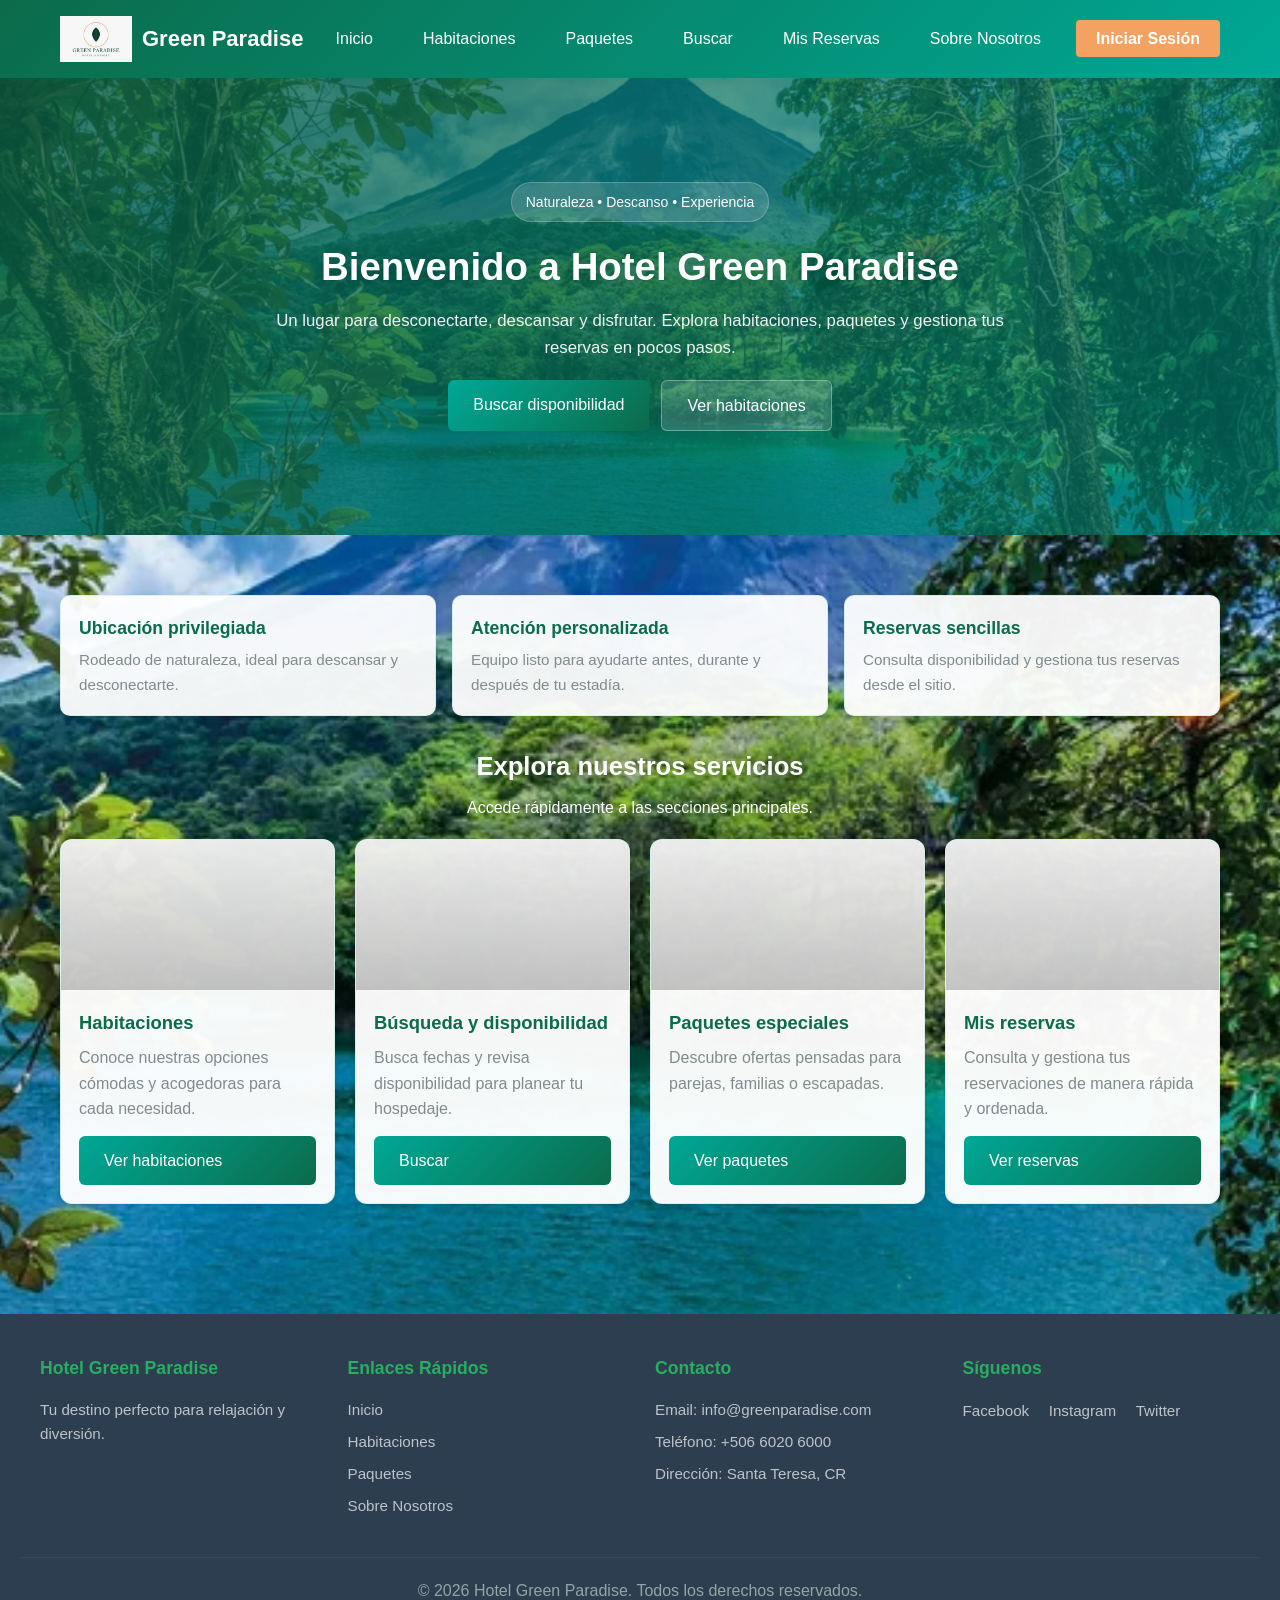
==== index.html @ beefe9de "Se agregan los links de redes sociales" ====
<!DOCTYPE html>
<html lang="es">
<head>
  <meta charset="UTF-8">
  <meta name="viewport" content="width=device-width, initial-scale=1.0">
  <title>Hotel - Inicio</title>
  <link rel="stylesheet" href="assets/css/styles.css">
  <link rel="stylesheet" href="/assets/css/styles-paquetes.css">
</head>

<body>
  <!--NAVBAR -->
  <nav class="navbar">
    <div class="nav-container">

      <h2 class="logo">
        <img src="assets/img/logo.png" alt="Green Paradise logo" class="logo-img">
        Green Paradise
      </h2>

      <ul class="nav-menu">
        <li><a href="index.html">Inicio</a></li>
        <li><a href="pages/habitaciones.html">Habitaciones</a></li>
        <li><a href="pages/paquetes.html">Paquetes</a></li>
        <li><a href="pages/buscador.html">Buscar</a></li>
        <li><a href="pages/mi-reserva.html">Mis Reservas</a></li>
        <li><a href="pages/sobre-nosotros.html">Sobre Nosotros</a></li>
        
        <!-- Este botón lo cambia main.js según exista sesión o no -->
        <li><a href="login.html" class="btn-login" id="navAuth">Iniciar Sesión</a></li>
      </ul>

    </div>
  </nav>

  <!--HERO -->
  <header class="hero">
    <div class="hero__overlay"></div>

    <div class="hero__content">
      <p class="hero__tag">Naturaleza • Descanso • Experiencia</p>
      <h1 class="hero__title">Bienvenido a Hotel Green Paradise</h1>
      <p class="hero__text">
        Un lugar para desconectarte, descansar y disfrutar. Explora habitaciones, paquetes y gestiona tus reservas
        en pocos pasos.
      </p>

      <div class="hero__actions">
        <a href="pages/buscador.html" class="btn">Buscar disponibilidad</a>
        <a href="pages/habitaciones.html" class="btn btn--ghost">Ver habitaciones</a>
      </div>
    </div>
    
  </header>

  <!--CONTENIDO PRINCIPAL -->
  <main class="container">

    <!-- Beneficios rápidos -->
    <section class="highlights">
      <div class="highlight">
        <h3>Ubicación privilegiada</h3>
        <p>Rodeado de naturaleza, ideal para descansar y desconectarte.</p>
      </div>

      <div class="highlight">
        <h3>Atención personalizada</h3>
        <p>Equipo listo para ayudarte antes, durante y después de tu estadía.</p>
      </div>

      <div class="highlight">
        <h3>Reservas sencillas</h3>
        <p>Consulta disponibilidad y gestiona tus reservas desde el sitio.</p>
      </div>
    </section>

    <!-- Sección de tarjetas -->
    <section class="cards-pro">
      <h2 class="section-title">Explora nuestros servicios</h2>
      <p class="section-subtitle">
        Accede rápidamente a las secciones principales.
      </p>

      <div class="cards-grid">

        <!-- Card 1 -->
        <article class="card-pro">
          <div class="card-pro__img"
               style="background-image:url('assets/img/index-habitaciones.jpg');">
          </div>
          <div class="card-pro__body">
            <h3>Habitaciones</h3>
            <p>Conoce nuestras opciones cómodas y acogedoras para cada necesidad.</p>
            <a href="pages/habitaciones.html" class="btn">Ver habitaciones</a>
          </div>
        </article>

        <!-- Card 2 -->
        <article class="card-pro">
          <div class="card-pro__img"
               style="background-image:url('assets/img/index-buscar.jpg');">
          </div>
          <div class="card-pro__body">
            <h3>Búsqueda y disponibilidad</h3>
            <p>Busca fechas y revisa disponibilidad para planear tu hospedaje.</p>
            <a href="pages/buscador.html" class="btn">Buscar</a>
          </div>
        </article>

        <!-- Card 3 -->
        <article class="card-pro">
          <div class="card-pro__img"
               style="background-image:url('assets/img/index-paquetes.jpg');">
          </div>
          <div class="card-pro__body">
            <h3>Paquetes especiales</h3>
            <p>Descubre ofertas pensadas para parejas, familias o escapadas.</p>
            <a href="pages/paquetes.html" class="btn">Ver paquetes</a>
          </div>
        </article>

        <!-- Card 4 -->
        <article class="card-pro">
          <div class="card-pro__img"
               style="background-image:url('assets/img/index-reservas.jpg');">
          </div>
          <div class="card-pro__body">
            <h3>Mis reservas</h3>
            <p>Consulta y gestiona tus reservaciones de manera rápida y ordenada.</p>
            <a href="pages/mi-reserva.html" class="btn">Ver reservas</a>
          </div>
        </article>

      </div>
    </section>

  </main>

<footer class="footer">
    <div class="footer-content">
        <div class="footer-section">
            <h4>Hotel Green Paradise</h4>
            <p>Tu destino perfecto para relajación y diversión.</p>
        </div>
        <div class="footer-section">
            <h4>Enlaces Rápidos</h4>
            <ul>
                <li><a href="index.html">Inicio</a></li>
                <li><a href="pages/habitaciones.html">Habitaciones</a></li>
                <li><a href="pages/paquetes.html">Paquetes</a></li>
                <li><a href="pages/sobre-nosotros.html">Sobre Nosotros</a></li>
            </ul>
        </div>
        <div class="footer-section">
            <h4>Contacto</h4>
            <p>Email: info@greenparadise.com</p>
            <p>Teléfono: +506 6020 6000</p>
            <p>Dirección: Santa Teresa, CR</p>
        </div>
        <div class="footer-section">
                <h4>Síguenos</h4>
                <a href="https://www.facebook.com/login/" class="social-link">Facebook</a>
                <a href="https://www.instagram.com/accounts/login/" class="social-link">Instagram</a>
                <a href="https://x.com/login/" class="social-link">Twitter</a>
            </div>
    </div>
    <div class="footer-bottom">
        <p>&copy; 2026 Hotel Green Paradise. Todos los derechos reservados.</p>
    </div>
</footer>

  <!--JS -->
  <script src="assets/js/main.js?v=2"></script>

</body>
</html>
---- assets/css/styles.css ----
/*ESTILOS GENERALES*/

/* Reset */
* {
  margin: 0;
  padding: 0;
  box-sizing: border-box;
}

/* Variables de color */
:root{
  --primary: #0b6b4a;
  --secondary: #00a896; 
  --accent: #f4a261;    
  --muted: #7f8c8d;
  --card-bg: #ffffff;
  --text: #12343a;
}

body {
  font-family: 'Segoe UI', Tahoma, Geneva, Verdana, sans-serif;
  line-height: 1.6;
  color: var(--text);
  background-color: #f7fbfa;

  /* Fondo general del sitio */
  background-image:
    linear-gradient(180deg, rgba(11,107,74,0.04), rgba(0,168,150,0.02)),
    url("../img/fondo1.png?v=1");

  background-size: cover;
  background-position: center center;
  background-repeat: no-repeat;


  background-attachment: scroll;
}

/* NAVBAR */

.navbar {
  background: linear-gradient(135deg, var(--primary) 0%, var(--secondary) 100%);
  padding: 1rem 0;
  box-shadow: 0 2px 8px rgba(11,107,74,0.12);
  position: sticky;
  top: 0;
  z-index: 1000;
}

.nav-container {
  max-width: 1200px;
  margin: 0 auto;
  padding: 0 20px;
  display: flex;
  justify-content: space-between;
  align-items: center;
}

.logo {
  color: white;
  font-size: 22px;
  font-weight: 700;
  display: flex;
  align-items: center;
  gap: 10px;
}

.logo-img{
  width: 72px;
  height: auto;
  object-fit: contain;
  display: inline-block;
}

@media (max-width: 480px) {
  .logo-img{
    width: 40px;
  }
  .logo{ font-size: 18px; }
}

.nav-menu {
  display: flex;
  list-style: none;
  gap: 20px;
  flex-wrap: wrap;
  align-items: center;
}

.nav-menu a {
  color: white;
  text-decoration: none;
  padding: 8px 15px;
  border-radius: 4px;
  transition: 0.25s;
}

.nav-menu a:hover {
  background: rgba(255,255,255,0.12);
}

.btn-login {
  background: var(--accent);
  color: #123;
  padding: 10px 20px !important;
  font-weight: bold;
  border-radius: 6px;
}

.btn-login:hover {
  background: color-mix(in srgb, var(--accent) 85%, black 15%);
}


/* CONTENEDOR PRINCIPAL */

.container {
  max-width: 1200px;
  margin: 40px auto;
  padding: 20px;
} 

.subtitle {
  text-align: center;
  color: #7f8c8d;
  font-size: 1.1em;
  margin-bottom: 40px;
}


/*TARJETAS CLASICAS*/

.welcome-section {
  display: grid;
  grid-template-columns: repeat(auto-fit, minmax(250px, 1fr));
  gap: 20px;
  margin-bottom: 40px;
}

.card {
  background: white;
  padding: 30px;
  border-radius: 8px;
  box-shadow: 0 2px 10px rgba(0,0,0,0.1);
  text-align: center;
  transition: transform 0.3s, box-shadow 0.3s;
}

.card:hover {
  transform: translateY(-5px);
  box-shadow: 0 5px 20px rgba(0,0,0,0.15);
}

.card h3 {
  color: var(--primary);
  margin-bottom: 10px;
  font-size: 1.3em;
}

.card p {
  color: #7f8c8d;
  margin-bottom: 20px;
}


/* LISTADO DE HABITACIONES */

.habitaciones-grid {
  display: grid;
  grid-template-columns: repeat(auto-fit, minmax(250px, 1fr));
  gap: 20px;
}

.habitacion-card {
  background: var(--card-bg);
  border-radius: 10px;
  padding: 20px;
  box-shadow: 0 2px 10px rgba(0, 0, 0, 0.1);
}

.habitacion-carousel {
  position: relative;
  overflow: hidden;
  border-radius: 10px;
  margin-bottom: 14px;
  aspect-ratio: 16 / 9;
  background: #e9f5f0;
}

.carousel-track {
  display: flex;
  width: 100%;
  height: 100%;
  transition: transform 0.35s ease;
}

.carousel-slide {
  width: 100%;
  height: 100%;
  flex: 0 0 100%;
  object-fit: cover;
}

.carousel-btn {
  position: absolute;
  top: 50%;
  transform: translateY(-50%);
  width: 38px;
  height: 38px;
  border-radius: 50%;
  border: none;
  cursor: pointer;
  display: grid;
  place-items: center;
  color: #fff;
  font-size: 18px;
  background: rgba(11, 107, 74, 0.75);
  transition: background 0.2s ease;
  z-index: 2;
}

.carousel-btn:hover {
  background: rgba(11, 107, 74, 0.95);
}

.carousel-btn.prev {
  left: 10px;
}

.carousel-btn.next {
  right: 10px;
}

.carousel-dots {
  position: absolute;
  left: 50%;
  bottom: 10px;
  transform: translateX(-50%);
  display: flex;
  gap: 6px;
  z-index: 2;
}

.carousel-dot {
  width: 9px;
  height: 9px;
  border-radius: 50%;
  background: rgba(255, 255, 255, 0.7);
  box-shadow: 0 0 0 1px rgba(0, 0, 0, 0.2);
  cursor: pointer;
}

.carousel-dot.activo {
  background: #0b6b4a;
}

.habitacion-card h3 {
  color: var(--primary);
  margin-bottom: 8px;
}

.habitacion-card p {
  color: #4f5b61;
  margin-bottom: 8px;
}

.estado.disponible {
  color: #1d7f45;
}

.estado.no-disponible {
  color: #b12a2a;
}


/* PAQUETES Y PROMOCIONES */

.paquetes-grid {
  display: grid;
  grid-template-columns: repeat(auto-fit, minmax(280px, 1fr));
  gap: 22px;
  margin-top: 26px;
}

.paquete-card {
  background: rgba(255, 255, 255, 0.96);
  border-radius: 12px;
  padding: 22px;
  box-shadow: 0 6px 20px rgba(5, 44, 33, 0.12);
  border-top: 6px solid var(--secondary);
}

.paquete-card h2 {
  color: var(--primary);
  margin-bottom: 8px;
  font-size: 1.4rem;
}

.paquete-card h3 {
  margin-top: 14px;
  margin-bottom: 8px;
  color: #234;
  font-size: 1.03rem;
}

.paquete-intro {
  color: #3e4e55;
}

.paquete-highlight {
  margin-top: 10px;
  padding: 10px 12px;
  border-radius: 8px;
  background: #fff4d8;
  color: #6c4e11;
  font-weight: 600;
}

.paquete-card ul {
  margin-left: 18px;
  color: #334248;
}

.paquete-card li {
  margin-bottom: 7px;
}

.paquete-card.romantico {
  border-top-color: #df7e98;
}

.paquete-card.familiar {
  border-top-color: #4d9de0;
}

.paquete-card.aventura {
  border-top-color: #2a9d8f;
}


/* BOTONES */

.btn {
  display: inline-block;
  padding: 12px 25px;
  background: linear-gradient(135deg, var(--secondary) 0%, var(--primary) 100%);
  color: white;
  text-decoration: none;
  border-radius: 6px;
  transition: 0.25s;
  border: none;
  cursor: pointer;
  font-size: 1em;
}

.btn:hover {
  transform: translateY(-2px);
  box-shadow: 0 6px 18px rgba(0,168,150,0.18);
}

.btn:active {
  transform: translateY(2px);
  box-shadow: 0 1px 4px rgba(0,168,150,0.18);
  filter: brightness(0.92);
}

/* Botón ghost para el hero */
.btn--ghost{
  background: rgba(255,255,255,0.14);
  border: 1px solid rgba(255,255,255,0.32);
  box-shadow: none;
}

.btn--ghost:hover{
  transform: translateY(-2px);
  box-shadow: 0 6px 18px rgba(0,0,0,0.18);
}

.btn--ghost:active{
  transform: translateY(2px);
  box-shadow: 0 1px 4px rgba(0,0,0,0.12);
  filter: brightness(0.88);
}


/* FORMULARIOS */

form {
  background: white;
  padding: 30px;
  border-radius: 8px;
  box-shadow: 0 2px 10px rgba(0,0,0,0.1);
  max-width: 500px;
  margin: 0 auto;
}

form h2 {
  color: #2c3e50;
  margin-bottom: 20px;
  text-align: center;
}

input, textarea, select {
  padding: 12px;
  margin: 10px 0;
  width: 100%;
  border: 1px solid #ddd;
  border-radius: 4px;
  font-size: 14px;
  font-family: inherit;
}

input:focus, textarea:focus, select:focus {
  outline: none;
  border-color: var(--secondary);
  box-shadow: 0 0 8px rgba(0,168,150,0.18);
}

button {
  padding: 12px;
  width: 100%;
  background: linear-gradient(135deg, #667eea 0%, #764ba2 100%);
  color: white;
  cursor: pointer;
  border: none;
  border-radius: 4px;
  font-size: 1em;
  font-weight: bold;
  transition: 0.3s;
}

button:hover {
  transform: scale(1.02);
  box-shadow: 0 4px 15px rgba(102, 126, 234, 0.4);
}


/* FOOTER */

footer,
.footer {
  background: var(--primary);
  color: white;
  text-align: center;
  padding: 20px;
  margin-top: 40px;
}

.footer-content {
  max-width: 1200px;
  margin: 0 auto;
  display: grid;
  grid-template-columns: repeat(auto-fit, minmax(220px, 1fr));
  gap: 20px;
  text-align: left;
}

.footer-section h4 {
  margin-bottom: 10px;
  font-size: 1.05rem;
}

.footer-section p,
.footer-section li,
.footer-section a {
  color: rgba(255,255,255,0.92);
  font-size: 0.95rem;
  text-decoration: none;
}

.footer-section ul {
  list-style: none;
  padding: 0;
}

.footer-section li {
  margin-bottom: 6px;
}

.social-link {
  display: inline-block;
  margin-right: 10px;
}

.footer-bottom {
  margin-top: 18px;
  border-top: 1px solid rgba(255,255,255,0.18);
  padding-top: 12px;
}

/* Mensaje de error */
.form-error{
  margin: 10px 0 0;
  font-size: 14px;
  color: #b00020;
  min-height: 18px;
}

.hero{
  position: relative;
  min-height: 420px;
  display: flex;
  align-items: center;
  justify-content: center;
  padding: 80px 20px;
  margin-bottom: 35px;

  /* Fondo del hero */
  background-image:
    linear-gradient(135deg, rgba(11,107,74,0.78), rgba(0,168,150,0.55)),
    url("../img/fondo1.png?v=1");
  background-size: cover;
  background-position: center;
  background-repeat: no-repeat;
}

/* Overlay para más contraste */
.hero__overlay{
  position: absolute;
  inset: 0;
  background: rgba(0,0,0,0.08);
}

/* Contenido encima del fondo */
.hero__content{
  position: relative;
  max-width: 950px;
  text-align: center;
  color: white;
  padding: 24px;
}

.hero__tag{
  display: inline-block;
  background: rgba(255,255,255,0.14);
  border: 1px solid rgba(255,255,255,0.22);
  padding: 8px 14px;
  border-radius: 999px;
  font-size: 14px;
  margin-bottom: 14px;
}

.hero__title{
  color: white;
  font-size: 2.4rem;
  margin-bottom: 10px;
  text-shadow: 0 6px 18px rgba(0,0,0,0.22);
}

.hero__text{
  color: rgba(255,255,255,0.92);
  max-width: 760px;
  margin: 0 auto 18px;
  font-size: 1.05rem;
}

.hero__actions{
  display: flex;
  gap: 12px;
  justify-content: center;
  flex-wrap: wrap;
}

/* Sección de beneficios */
.highlights{
  display: grid;
  grid-template-columns: repeat(auto-fit, minmax(240px, 1fr));
  gap: 16px;
  margin-bottom: 30px;
}

.highlight{
  background: rgba(255,255,255,0.94);
  border: 1px solid rgba(0,168,150,0.12);
  border-radius: 10px;
  padding: 18px;
  box-shadow: 0 2px 10px rgba(0,0,0,0.06);
}

.highlight h3{
  color: var(--primary);
  margin-bottom: 6px;
  font-size: 1.1rem;
}

.highlight p{
  color: var(--muted);
  font-size: 0.95rem;
}

/* Títulos de sección */
.section-title{
  text-align: center;
  color: #ffffff;
  font-size: 1.6rem;
  margin-bottom: 8px;
}

.section-subtitle{
  text-align: center;
  color: #ffffff;
  margin-bottom: 18px;
}

/* Sección tarjetas con imagen */
.cards-pro{
  margin-top: 10px;
  margin-bottom: 30px;
}

.cards-grid{
  display: grid;
  grid-template-columns: repeat(auto-fit, minmax(260px, 1fr));
  gap: 20px;
}

.card-pro{
  background: rgba(255,255,255,0.96);
  border-radius: 12px;
  overflow: hidden;
  border: 1px solid rgba(0,168,150,0.12);
  box-shadow: 0 2px 12px rgba(0,0,0,0.08);
  transition: transform 0.25s, box-shadow 0.25s;
  display: flex;
  flex-direction: column;
}

.card-pro:hover{
  transform: translateY(-6px);
  box-shadow: 0 10px 26px rgba(0,0,0,0.14);
}

.card-pro__img{
  height: 150px;
  background-size: cover;
  background-position: center;
  position: relative;
}

.card-pro__img::after{
  content: "";
  position: absolute;
  inset: 0;
  background: linear-gradient(180deg, rgba(0,0,0,0.05), rgba(0,0,0,0.22));
}

.card-pro__body{
  padding: 18px;
  text-align: left;
  display: flex;
  flex-direction: column;
  flex: 1;
}

.card-pro__body h3{
  color: var(--primary);
  margin-bottom: 8px;
  font-size: 1.15rem;
}

.card-pro__body p{
  color: var(--muted);
  margin-bottom: 14px;
  flex: 1;
}

/*  RESPONSIVE GENERAL */

@media (max-width: 768px){
  .nav-menu {
    flex-direction: column;
    gap: 10px;
  }

  h1 {
    font-size: 1.8em;
  }

  .nav-container {
    flex-direction: column;
    gap: 15px;
  }
  .hero__title{
    font-size: 1.8rem;
  }
  .hero{
    min-height: 340px;
    padding: 60px 16px;
  }
  .card-pro__body{
    text-align: center;
  }
  .footer-content {
    text-align: center;
  }
  .carousel-btn {
    width: 34px;
    height: 34px;
  }
  .paquete-card {
    padding: 18px;
  }
}
---- assets/css/styles-paquetes.css ----
/* Estilos para la sección de paquetes */

.paquetes {
    display: grid;
    grid-template-columns: repeat(auto-fit, minmax(300px, 1fr));
    gap: 30px;
    margin: 40px 0;
    padding: 20px;
}

.paquete {
    background-color: #f8f9fa;
    border-radius: 8px;
    overflow: hidden;
    box-shadow: 0 4px 6px rgba(0, 0, 0, 0.1);
    transition: transform 0.3s ease, box-shadow 0.3s ease;
    display: flex;
    flex-direction: column;
}

.paquete:hover {
    transform: translateY(-5px);
    box-shadow: 0 8px 12px rgba(0, 0, 0, 0.15);
}

.paquete-img {
    width: 100%;
    height: 250px;
    object-fit: cover;
    display: block;
}

.paquete h3 {
    font-size: 1.5rem;
    color: #333;
    margin: 20px 20px 10px 20px;
}

.paquete p {
    color: #666;
    margin: 10px 20px;
    font-size: 0.95rem;
    line-height: 1.5;
    flex-grow: 1;
}

.precio {
    font-size: 1.3rem;
    font-weight: bold;
    color: #27ae60;
    margin: 15px 20px 10px 20px;
}

.btn-reservar {
    background-color: #27ae60;
    color: white;
    padding: 12px 20px;
    text-decoration: none;
    text-align: center;
    margin: 16px auto 0;
    display: block;
    width: fit-content;
    border-radius: 5px;
    font-weight: bold;
    transition: background-color 0.3s ease;
    cursor: pointer;
}

.btn-reservar:hover {
    background-color: #229954;
}

.btn-reservar-deshabilitado {
    background-color: #aaa;
    color: white;
    padding: 12px 20px;
    text-align: center;
    margin: 20px;
    border-radius: 5px;
    font-weight: bold;
    cursor: not-allowed;
    display: block;
}

/* Banner destacado */
.banner-buscador {
    background: linear-gradient(rgba(0, 0, 0, 0.5), rgba(0, 0, 0, 0.5)), url('../img/fondo.jpg');
    background-size: cover;
    background-position: center;
    color: white;
    padding: 60px 20px;
    text-align: center;
    margin-bottom: 40px;
}

.banner-buscador h1 {
    font-size: 2.5rem;
    margin: 0 0 10px 0;
    color: white;
}

.banner-buscador p {
    font-size: 1.2rem;
    margin: 0;
}

.banner-habitaciones {
    background: linear-gradient(rgba(0, 0, 0, 0.5), rgba(0, 0, 0, 0.5)), url('../img/fondo.jpg');
    background-size: cover;
    background-position: center;
    color: white;
    padding: 60px 20px;
    text-align: center;
    margin-bottom: 40px;
}

.banner-habitaciones h1 {
    font-size: 2.5rem;
    margin: 0 0 10px 0;
    color: white;
}

.banner-habitaciones p {
    font-size: 1.2rem;
    margin: 0;
}

.banner-paquetes {
    background: linear-gradient(rgba(0, 0, 0, 0.5), rgba(0, 0, 0, 0.5)), url('../img/banner-paquetes.jpg');
    background-size: cover;
    background-position: center;
    color: white;
    padding: 60px 20px;
    text-align: center;
    margin-bottom: 40px;
}

.banner-paquetes h2 {
    font-size: 2.5rem;
    margin: 0 0 10px 0;
}

.banner-paquetes p {
    font-size: 1.2rem;
    margin: 0;
}

/* Titulo */
h1 {
  color: white;
  margin-bottom: 10px;
  text-align: center;
  font-size: 2.5em;
}

/* Subtítulo */
.subtitulo {
    text-align: center;
    color: white;
    font-size: 1.1rem;
    margin-bottom: 30px;
}

/* Lista de incluye */
.paquete-incluye {
    list-style: none;
    padding: 0 20px;
    margin: 15px 0;
    text-align: left;
    font-size: 0.9rem;
    color: #555;
}

.paquete-incluye li {
    padding: 5px 0;
    color: #27ae60;
    font-weight: 500;
}

/* Sección de contacto */
.seccion-contacto {
    background-color: #f0f4f8;
    padding: 40px 20px;
    border-radius: 8px;
    text-align: center;
    margin: 40px 0;
}

.seccion-contacto h2 {
    font-size: 1.8rem;
    color: #333;
    margin-bottom: 10px;
}

.seccion-contacto > p {
    color: #666;
    margin-bottom: 30px;
    font-size: 1.05rem;
}

.contacto-info {
    display: grid;
    grid-template-columns: repeat(auto-fit, minmax(200px, 1fr));
    gap: 20px;
}

.contacto-item {
    background-color: white;
    padding: 20px;
    border-radius: 8px;
    box-shadow: 0 2px 4px rgba(0, 0, 0, 0.1);
}

.contacto-item h4 {
    color: #27ae60;
    margin-bottom: 10px;
    font-size: 1.1rem;
}

.contacto-item p {
    color: #666;
    margin: 0;
}

/* Footer */
.footer {
    background-color: #2c3e50;
    color: #ecf0f1;
    padding: 40px 20px;
    margin-top: 60px;
}

.footer-content {
    display: grid;
    grid-template-columns: repeat(auto-fit, minmax(250px, 1fr));
    gap: 30px;
    max-width: 1200px;
    margin: 0 auto 30px;
}

.footer-section h4 {
    color: #27ae60;
    margin-bottom: 15px;
    font-size: 1.1rem;
}

.footer-section p {
    color: #bdc3c7;
    margin: 8px 0;
    font-size: 0.95rem;
}

.footer-section ul {
    list-style: none;
    padding: 0;
}

.footer-section ul li {
    margin: 8px 0;
}

.footer-section a {
    color: #bdc3c7;
    text-decoration: none;
    transition: color 0.3s ease;
}

.footer-section a:hover {
    color: #27ae60;
}

.social-link {
    display: inline-block;
    margin-right: 15px;
}

.footer-bottom {
    text-align: center;
    padding-top: 20px;
    border-top: 1px solid #34495e;
    color: #95a5a6;
}

/* Responsive para dispositivos móviles */
@media (max-width: 768px) {
    .paquetes {
        grid-template-columns: 1fr;
        gap: 20px;
        padding: 10px;
    }
    
    .paquete-img {
        height: 200px;
    }
    
    .paquete h3 {
        font-size: 1.3rem;
    }

    .banner-paquetes h2 {
        font-size: 1.8rem;
    }
    
    .banner-paquetes p {
        font-size: 1rem;
    }
}
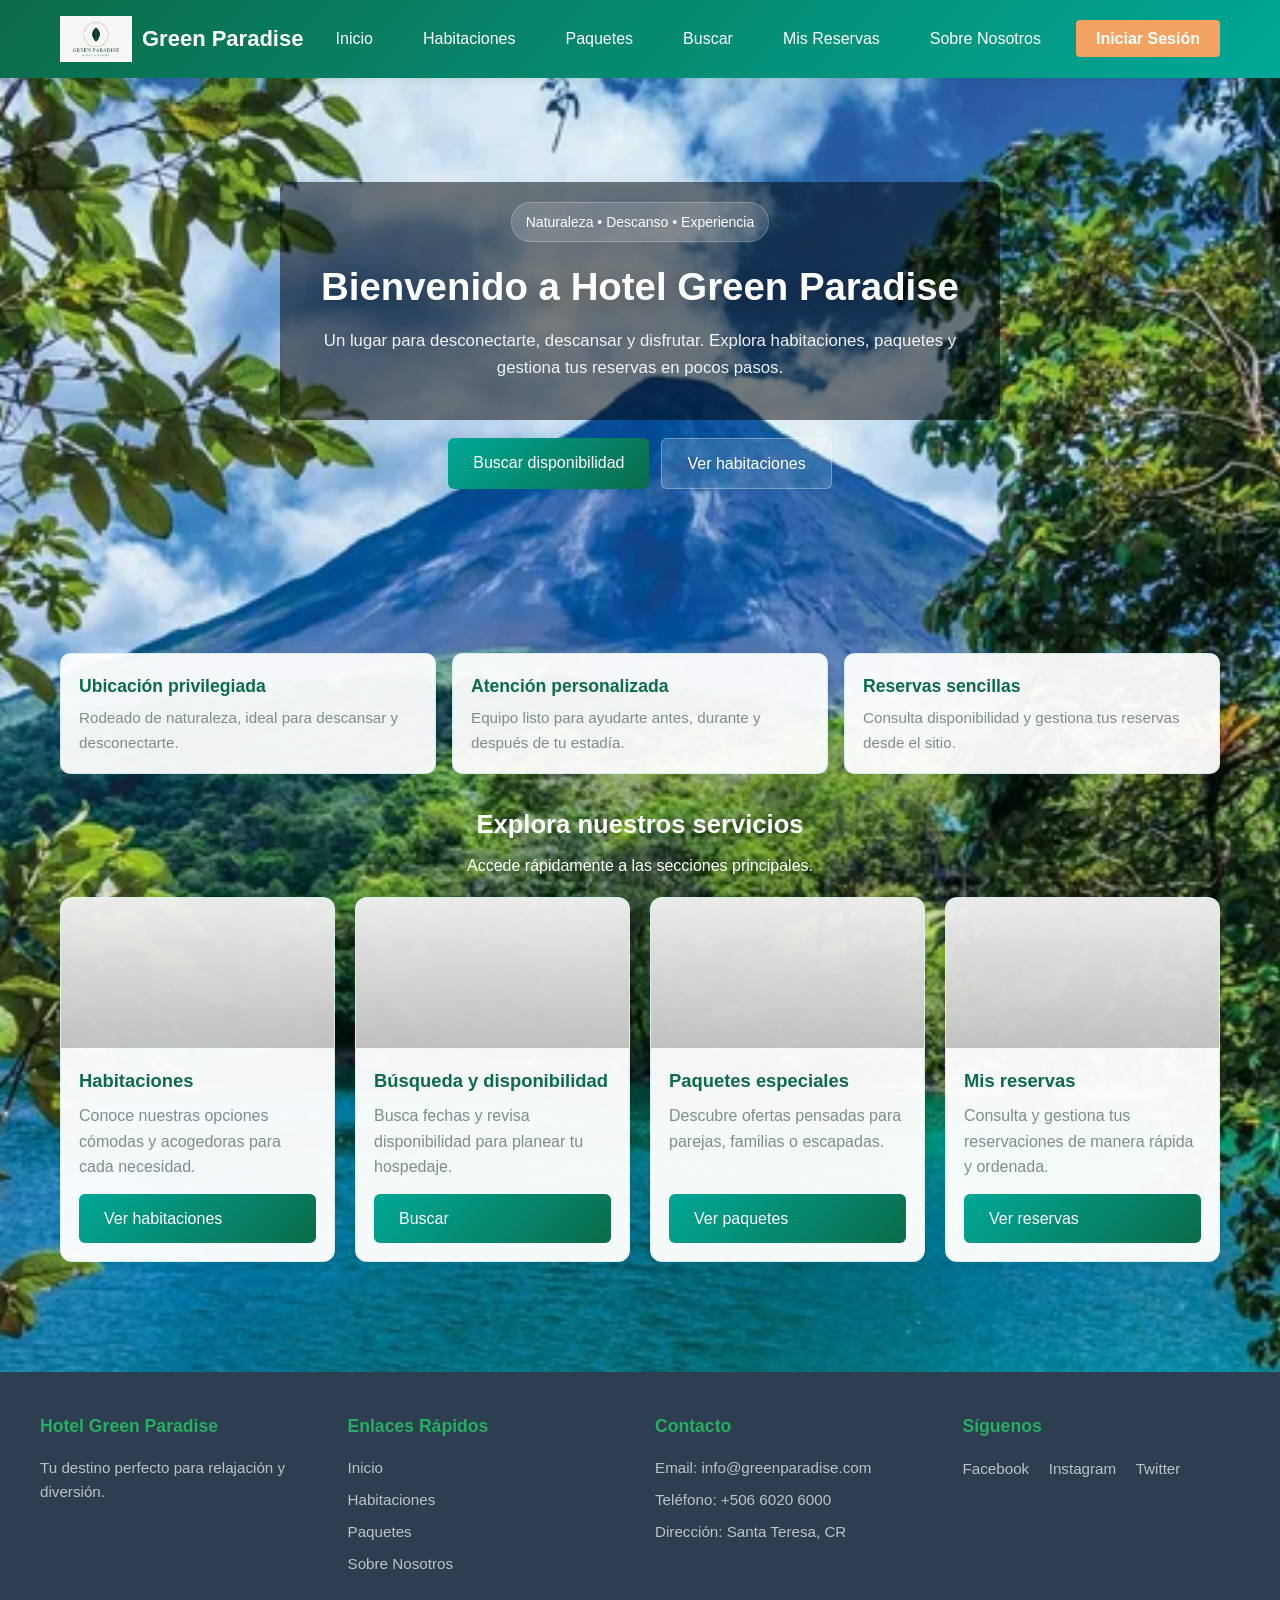
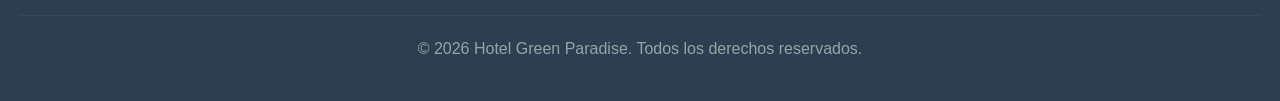
==== commit d3824f8b: "cambios estética proyecto" ====
--- a/index.html
+++ b/index.html
@@ -5,7 +5,7 @@
   <meta name="viewport" content="width=device-width, initial-scale=1.0">
   <title>Hotel - Inicio</title>
   <link rel="stylesheet" href="assets/css/styles.css">
-  <link rel="stylesheet" href="/assets/css/styles-paquetes.css">
+  <link rel="stylesheet" href="../assets/css/styles-paquetes.css">
 </head>
 
 <body>
@@ -38,19 +38,20 @@
     <div class="hero__overlay"></div>
 
     <div class="hero__content">
-      <p class="hero__tag">Naturaleza • Descanso • Experiencia</p>
-      <h1 class="hero__title">Bienvenido a Hotel Green Paradise</h1>
-      <p class="hero__text">
-        Un lugar para desconectarte, descansar y disfrutar. Explora habitaciones, paquetes y gestiona tus reservas
-        en pocos pasos.
-      </p>
+      <div class="hero__headline-box">
+        <p class="hero__tag">Naturaleza • Descanso • Experiencia</p>
+        <h1 class="hero__title">Bienvenido a Hotel Green Paradise</h1>
+        <p class="hero__text">
+          Un lugar para desconectarte, descansar y disfrutar. Explora habitaciones, paquetes y gestiona tus reservas
+          en pocos pasos.
+        </p>
+      </div>
 
       <div class="hero__actions">
         <a href="pages/buscador.html" class="btn">Buscar disponibilidad</a>
         <a href="pages/habitaciones.html" class="btn btn--ghost">Ver habitaciones</a>
       </div>
     </div>
-    
   </header>
 
   <!--CONTENIDO PRINCIPAL -->
@@ -86,7 +87,7 @@
         <!-- Card 1 -->
         <article class="card-pro">
           <div class="card-pro__img"
-               style="background-image:url('assets/img/index-habitaciones.jpg');">
+            style="background-image:url('https://i.pinimg.com/1200x/f5/b3/8a/f5b38a87e77a0d61be055674be456743.jpg');">
           </div>
           <div class="card-pro__body">
             <h3>Habitaciones</h3>
@@ -98,7 +99,7 @@
         <!-- Card 2 -->
         <article class="card-pro">
           <div class="card-pro__img"
-               style="background-image:url('assets/img/index-buscar.jpg');">
+            style="background-image:url('https://puntacana-bavaro.com/wp-content/uploads/2023/06/recepcionista_hotel.jpg');">
           </div>
           <div class="card-pro__body">
             <h3>Búsqueda y disponibilidad</h3>
@@ -110,7 +111,7 @@
         <!-- Card 3 -->
         <article class="card-pro">
           <div class="card-pro__img"
-               style="background-image:url('assets/img/index-paquetes.jpg');">
+            style="background-image:url('https://traveler.marriott.com/es/wp-content/uploads/sites/2/2023/03/AK_NASCT_Coral_Atlantis_Rapids_River_1920x1080.jpg');">
           </div>
           <div class="card-pro__body">
             <h3>Paquetes especiales</h3>
@@ -122,7 +123,7 @@
         <!-- Card 4 -->
         <article class="card-pro">
           <div class="card-pro__img"
-               style="background-image:url('assets/img/index-reservas.jpg');">
+            style="background-image:url('https://tse3.mm.bing.net/th/id/OIP.rkg5P47nlXWS-Pm62ENqwwHaE8?rs=1&pid=ImgDetMain&o=7&rm=3');">
           </div>
           <div class="card-pro__body">
             <h3>Mis reservas</h3>
@@ -136,38 +137,38 @@
 
   </main>
 
-<footer class="footer">
-    <div class="footer-content">
-        <div class="footer-section">
-            <h4>Hotel Green Paradise</h4>
-            <p>Tu destino perfecto para relajación y diversión.</p>
+  <footer class="footer">
+        <div class="footer-content">
+            <div class="footer-section">
+                <h4>Hotel Green Paradise</h4>
+                <p>Tu destino perfecto para relajación y diversión.</p>
+            </div>
+            <div class="footer-section">
+                <h4>Enlaces Rápidos</h4>
+                <ul>
+                    <li><a href="../index.html">Inicio</a></li>
+                    <li><a href="habitaciones.html">Habitaciones</a></li>
+                    <li><a href="paquetes.html">Paquetes</a></li>
+                    <li><a href="sobre-nosotros.html">Sobre Nosotros</a></li>
+                </ul>
+            </div>
+            <div class="footer-section">
+                <h4>Contacto</h4>
+                <p>Email: info@greenparadise.com</p>
+                <p>Teléfono: +506 6020 6000</p>
+                <p>Dirección: Santa Teresa, CR</p>
+            </div>
+            <div class="footer-section">
+                <h4>Síguenos</h4>
+                <a href="#" class="social-link">Facebook</a>
+                <a href="#" class="social-link">Instagram</a>
+                <a href="#" class="social-link">Twitter</a>
+            </div>
         </div>
-        <div class="footer-section">
-            <h4>Enlaces Rápidos</h4>
-            <ul>
-                <li><a href="index.html">Inicio</a></li>
-                <li><a href="pages/habitaciones.html">Habitaciones</a></li>
-                <li><a href="pages/paquetes.html">Paquetes</a></li>
-                <li><a href="pages/sobre-nosotros.html">Sobre Nosotros</a></li>
-            </ul>
+        <div class="footer-bottom">
+            <p>&copy; 2026 Hotel Green Paradise. Todos los derechos reservados.</p>
         </div>
-        <div class="footer-section">
-            <h4>Contacto</h4>
-            <p>Email: info@greenparadise.com</p>
-            <p>Teléfono: +506 6020 6000</p>
-            <p>Dirección: Santa Teresa, CR</p>
-        </div>
-        <div class="footer-section">
-                <h4>Síguenos</h4>
-                <a href="https://www.facebook.com/login/" class="social-link">Facebook</a>
-                <a href="https://www.instagram.com/accounts/login/" class="social-link">Instagram</a>
-                <a href="https://x.com/login/" class="social-link">Twitter</a>
-            </div>
-    </div>
-    <div class="footer-bottom">
-        <p>&copy; 2026 Hotel Green Paradise. Todos los derechos reservados.</p>
-    </div>
-</footer>
+    </footer>
 
   <!--JS -->
   <script src="assets/js/main.js?v=2"></script>
--- a/assets/css/styles.css
+++ b/assets/css/styles.css
@@ -504,21 +504,14 @@
   justify-content: center;
   padding: 80px 20px;
   margin-bottom: 35px;
-
-  /* Fondo del hero */
-  background-image:
-    linear-gradient(135deg, rgba(11,107,74,0.78), rgba(0,168,150,0.55)),
-    url("../img/fondo1.png?v=1");
-  background-size: cover;
-  background-position: center;
-  background-repeat: no-repeat;
+  background: transparent;
 }
 
 /* Overlay para más contraste */
 .hero__overlay{
   position: absolute;
   inset: 0;
-  background: rgba(0,0,0,0.08);
+  background: transparent;
 }
 
 /* Contenido encima del fondo */
@@ -528,6 +521,15 @@
   text-align: center;
   color: white;
   padding: 24px;
+}
+
+.hero__headline-box{
+  display: inline-block;
+  background: rgba(0,0,0,0.5);
+  border-radius: 8px;
+  padding: 20px;
+  max-width: 90%;
+  margin-bottom: 18px;
 }
 
 .hero__tag{
@@ -683,6 +685,10 @@
   .hero__title{
     font-size: 1.8rem;
   }
+  .hero__headline-box{
+    padding: 14px 16px;
+    max-width: 92%;
+  }
   .hero{
     min-height: 340px;
     padding: 60px 16px;
--- a/assets/css/styles-paquetes.css
+++ b/assets/css/styles-paquetes.css
@@ -84,65 +84,47 @@
 
 /* Banner destacado */
 .banner-buscador {
-    background: linear-gradient(rgba(0, 0, 0, 0.5), rgba(0, 0, 0, 0.5)), url('../img/fondo.jpg');
-    background-size: cover;
-    background-position: center;
+    background: transparent;
     color: white;
     padding: 60px 20px;
     text-align: center;
     margin-bottom: 40px;
 }
 
-.banner-buscador h1 {
+.banner-title-box {
+    display: inline-block;
+    background: rgba(0, 0, 0, 0.5);
+    padding: 20px;
+    border-radius: 8px;
+    max-width: 90%;
+}
+
+.banner-title-box h1 {
     font-size: 2.5rem;
     margin: 0 0 10px 0;
     color: white;
 }
 
-.banner-buscador p {
+.banner-title-box p {
     font-size: 1.2rem;
     margin: 0;
+    color: white;
 }
 
 .banner-habitaciones {
-    background: linear-gradient(rgba(0, 0, 0, 0.5), rgba(0, 0, 0, 0.5)), url('../img/fondo.jpg');
-    background-size: cover;
-    background-position: center;
+    background: transparent;
     color: white;
     padding: 60px 20px;
     text-align: center;
     margin-bottom: 40px;
 }
 
-.banner-habitaciones h1 {
-    font-size: 2.5rem;
-    margin: 0 0 10px 0;
-    color: white;
-}
-
-.banner-habitaciones p {
-    font-size: 1.2rem;
-    margin: 0;
-}
-
 .banner-paquetes {
-    background: linear-gradient(rgba(0, 0, 0, 0.5), rgba(0, 0, 0, 0.5)), url('../img/banner-paquetes.jpg');
-    background-size: cover;
-    background-position: center;
+    background: transparent;
     color: white;
     padding: 60px 20px;
     text-align: center;
     margin-bottom: 40px;
-}
-
-.banner-paquetes h2 {
-    font-size: 2.5rem;
-    margin: 0 0 10px 0;
-}
-
-.banner-paquetes p {
-    font-size: 1.2rem;
-    margin: 0;
 }
 
 /* Titulo */
@@ -297,11 +279,16 @@
         font-size: 1.3rem;
     }
 
-    .banner-paquetes h2 {
+.banner-title-box {
+        padding: 14px 16px;
+        max-width: 92%;
+    }
+
+    .banner-title-box h1 {
         font-size: 1.8rem;
     }
     
-    .banner-paquetes p {
+    .banner-title-box p {
         font-size: 1rem;
     }
 }
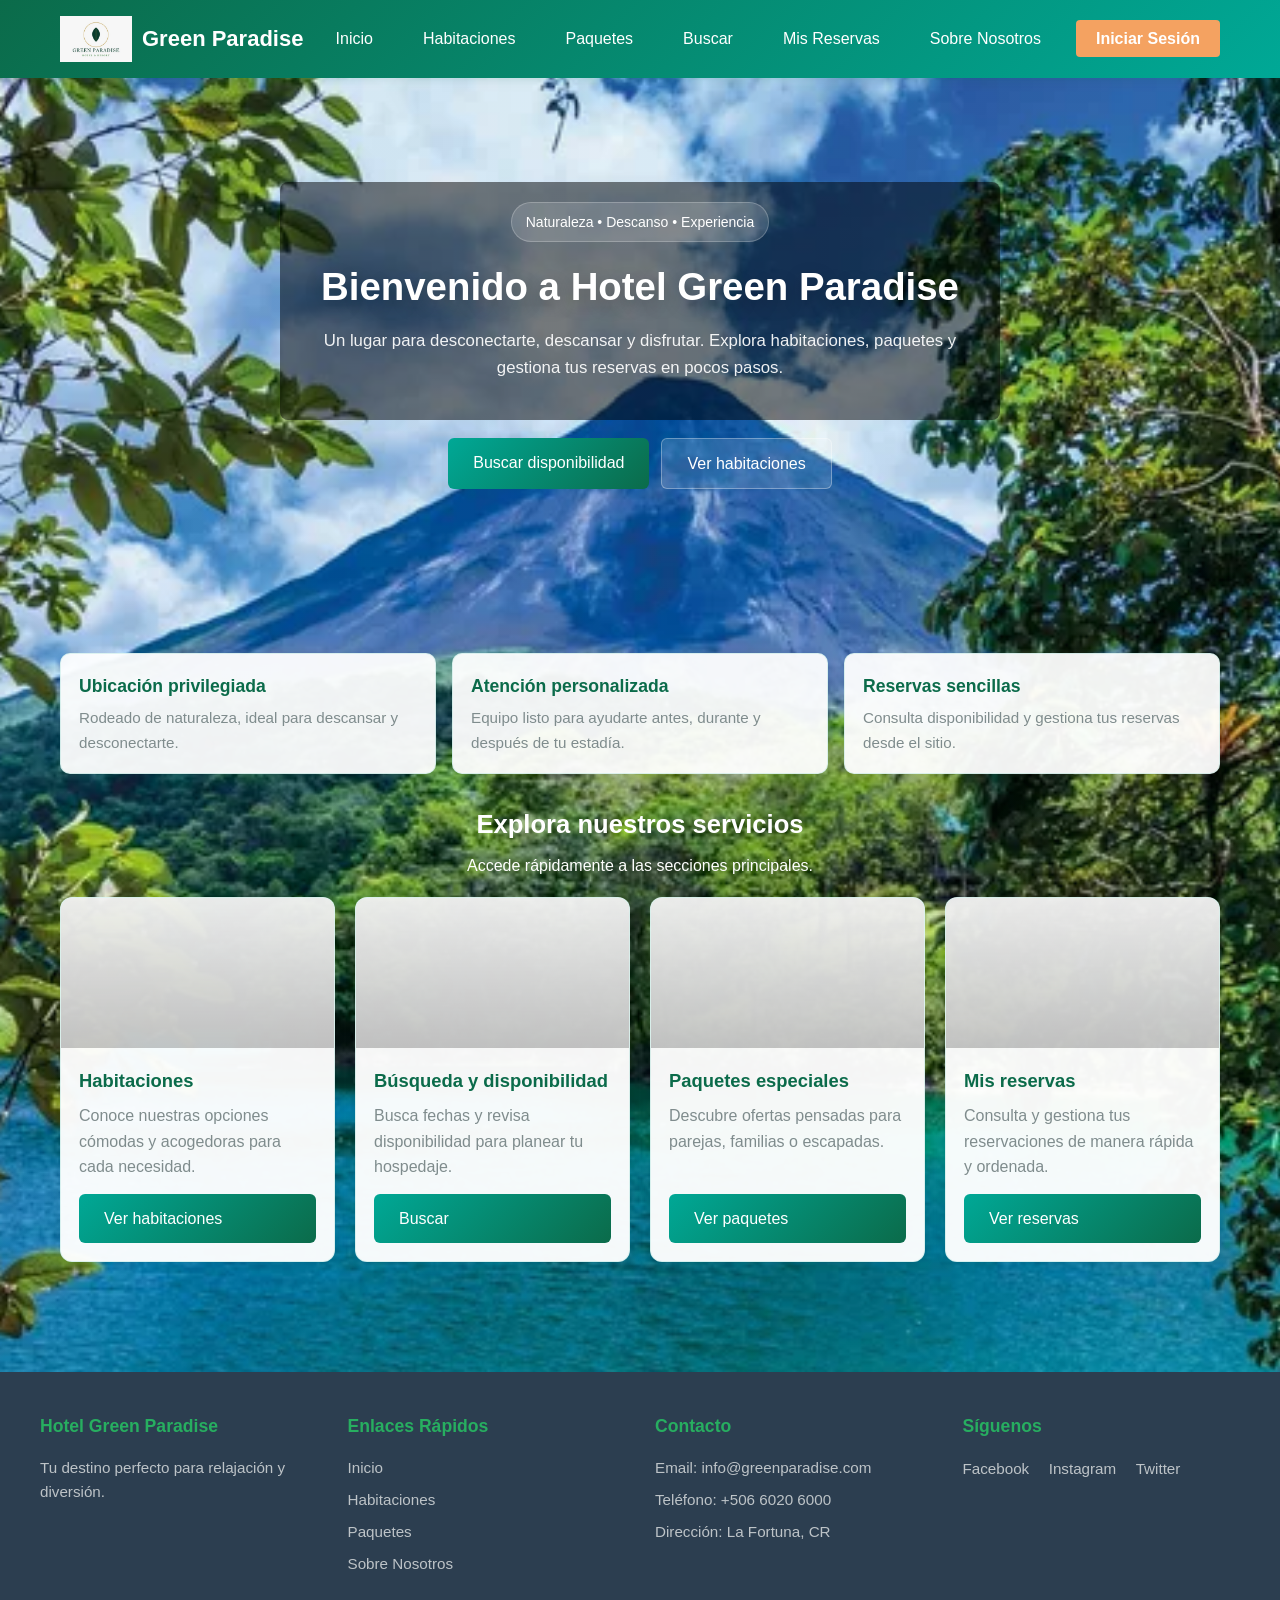
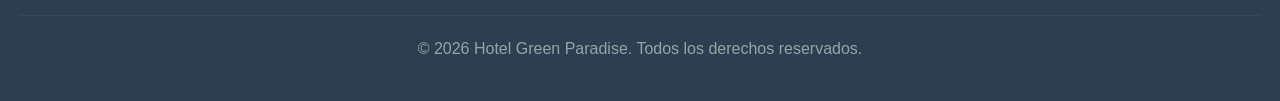
==== commit 2886c060: "estetica" ====
--- a/index.html
+++ b/index.html
@@ -99,7 +99,7 @@
         <!-- Card 2 -->
         <article class="card-pro">
           <div class="card-pro__img"
-            style="background-image:url('https://puntacana-bavaro.com/wp-content/uploads/2023/06/recepcionista_hotel.jpg');">
+            style="background-image:url('https://tse3.mm.bing.net/th/id/OIP.rkg5P47nlXWS-Pm62ENqwwHaE8?rs=1&pid=ImgDetMain&o=7&rm=3');">
           </div>
           <div class="card-pro__body">
             <h3>Búsqueda y disponibilidad</h3>
@@ -123,7 +123,7 @@
         <!-- Card 4 -->
         <article class="card-pro">
           <div class="card-pro__img"
-            style="background-image:url('https://tse3.mm.bing.net/th/id/OIP.rkg5P47nlXWS-Pm62ENqwwHaE8?rs=1&pid=ImgDetMain&o=7&rm=3');">
+            style="background-image:url('https://puntacana-bavaro.com/wp-content/uploads/2023/06/recepcionista_hotel.jpg');">
           </div>
           <div class="card-pro__body">
             <h3>Mis reservas</h3>
@@ -156,7 +156,7 @@
                 <h4>Contacto</h4>
                 <p>Email: info@greenparadise.com</p>
                 <p>Teléfono: +506 6020 6000</p>
-                <p>Dirección: Santa Teresa, CR</p>
+              <p>Dirección: La Fortuna, CR</p>
             </div>
             <div class="footer-section">
                 <h4>Síguenos</h4>
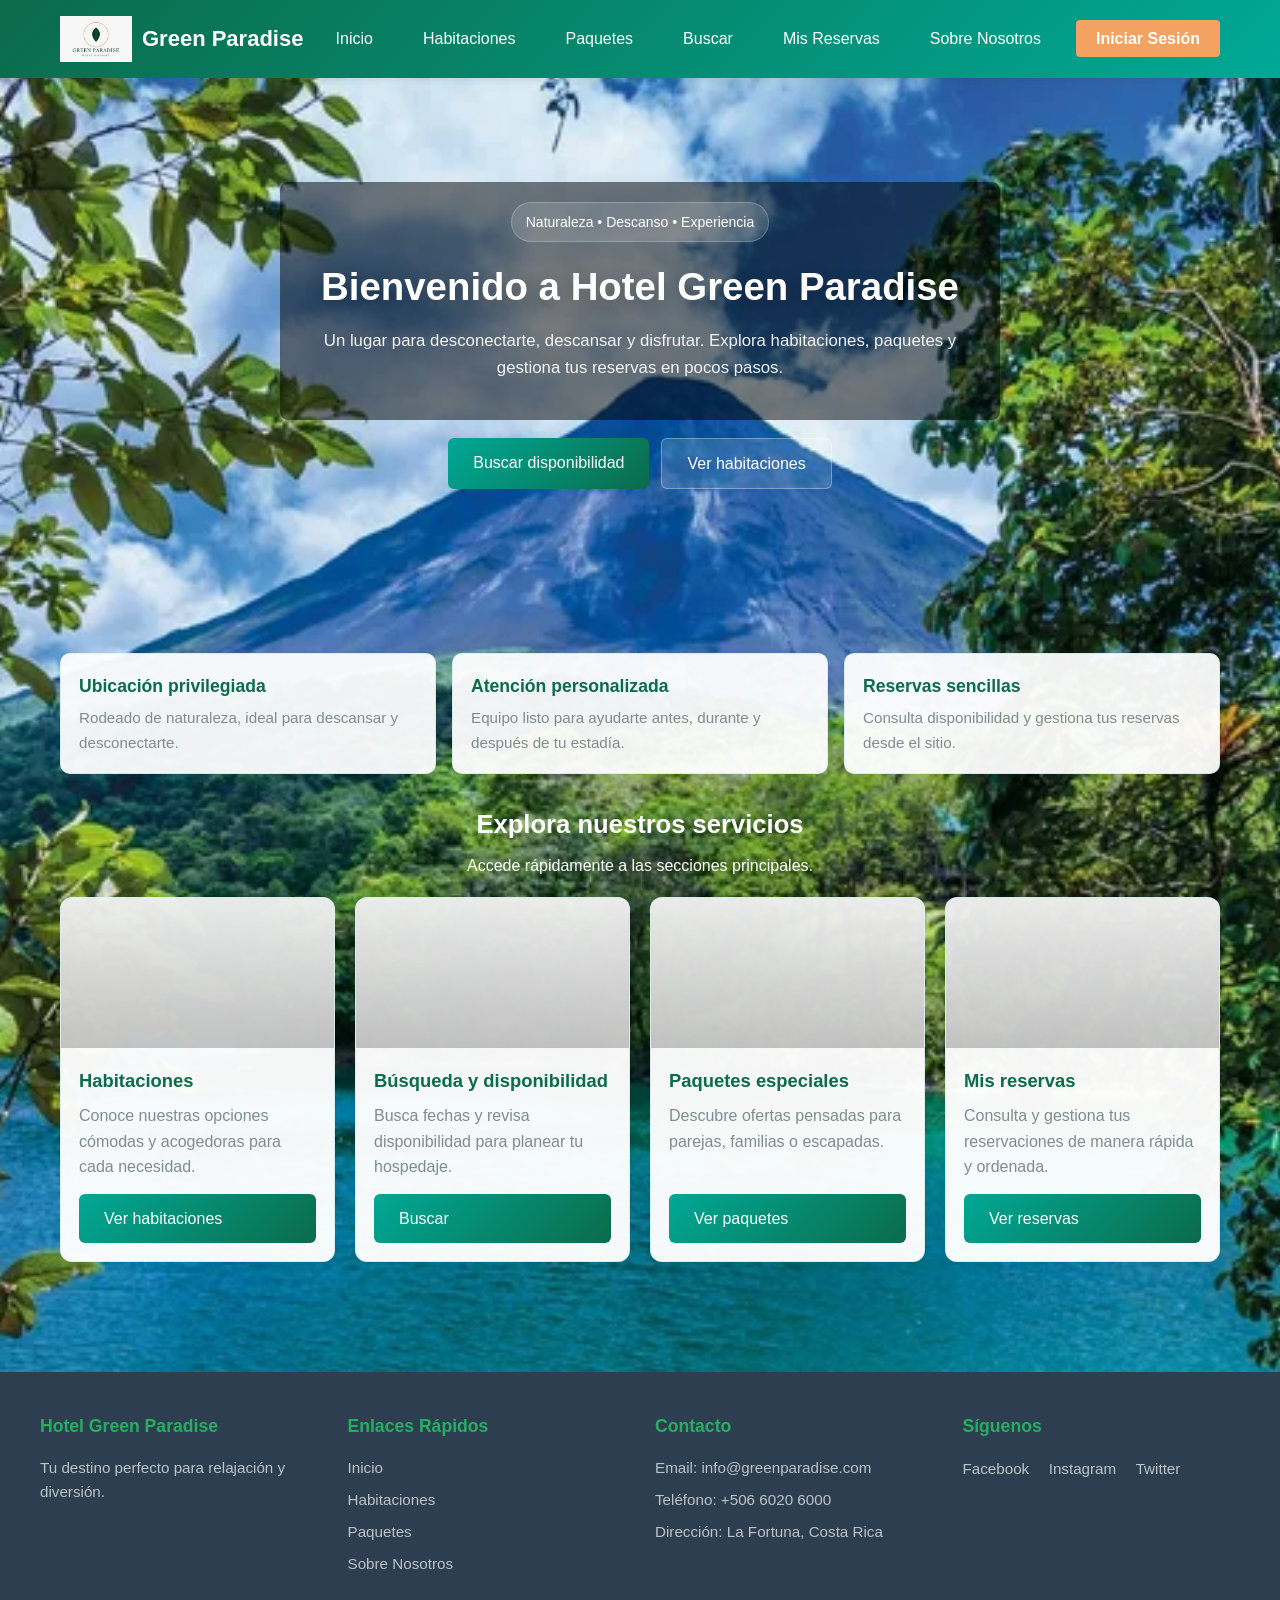
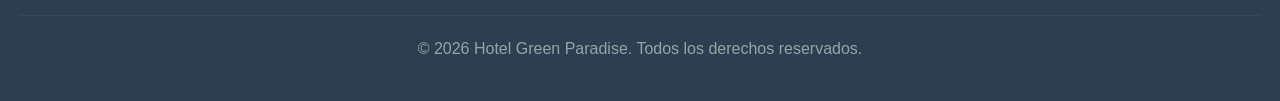
==== commit 67982c6d: "Actualizar direccion a La Fortuna, Costa Rica" ====
--- a/index.html
+++ b/index.html
@@ -5,7 +5,7 @@
   <meta name="viewport" content="width=device-width, initial-scale=1.0">
   <title>Hotel - Inicio</title>
   <link rel="stylesheet" href="assets/css/styles.css">
-  <link rel="stylesheet" href="../assets/css/styles-paquetes.css">
+  <link rel="stylesheet" href="/assets/css/styles-paquetes.css">
 </head>
 
 <body>
@@ -52,6 +52,7 @@
         <a href="pages/habitaciones.html" class="btn btn--ghost">Ver habitaciones</a>
       </div>
     </div>
+    
   </header>
 
   <!--CONTENIDO PRINCIPAL -->
@@ -138,37 +139,37 @@
   </main>
 
   <footer class="footer">
-        <div class="footer-content">
-            <div class="footer-section">
-                <h4>Hotel Green Paradise</h4>
-                <p>Tu destino perfecto para relajación y diversión.</p>
+    <div class="footer-content">
+      <div class="footer-section">
+        <h4>Hotel Green Paradise</h4>
+        <p>Tu destino perfecto para relajación y diversión.</p>
+      </div>
+      <div class="footer-section">
+        <h4>Enlaces Rápidos</h4>
+        <ul>
+          <li><a href="index.html">Inicio</a></li>
+          <li><a href="pages/habitaciones.html">Habitaciones</a></li>
+          <li><a href="pages/paquetes.html">Paquetes</a></li>
+          <li><a href="pages/sobre-nosotros.html">Sobre Nosotros</a></li>
+        </ul>
+      </div>
+      <div class="footer-section">
+        <h4>Contacto</h4>
+        <p>Email: info@greenparadise.com</p>
+        <p>Teléfono: +506 6020 6000</p>
+        <p>Dirección: La Fortuna, Costa Rica</p>
+      </div>
+      <div class="footer-section">
+                <h4>Síguenos</h4>
+                <a href="https://www.facebook.com/login/" class="social-link">Facebook</a>
+                <a href="https://www.instagram.com/accounts/login/" class="social-link">Instagram</a>
+                <a href="https://x.com/login/" class="social-link">Twitter</a>
             </div>
-            <div class="footer-section">
-                <h4>Enlaces Rápidos</h4>
-                <ul>
-                    <li><a href="../index.html">Inicio</a></li>
-                    <li><a href="habitaciones.html">Habitaciones</a></li>
-                    <li><a href="paquetes.html">Paquetes</a></li>
-                    <li><a href="sobre-nosotros.html">Sobre Nosotros</a></li>
-                </ul>
-            </div>
-            <div class="footer-section">
-                <h4>Contacto</h4>
-                <p>Email: info@greenparadise.com</p>
-                <p>Teléfono: +506 6020 6000</p>
-              <p>Dirección: La Fortuna, CR</p>
-            </div>
-            <div class="footer-section">
-                <h4>Síguenos</h4>
-                <a href="#" class="social-link">Facebook</a>
-                <a href="#" class="social-link">Instagram</a>
-                <a href="#" class="social-link">Twitter</a>
-            </div>
-        </div>
-        <div class="footer-bottom">
-            <p>&copy; 2026 Hotel Green Paradise. Todos los derechos reservados.</p>
-        </div>
-    </footer>
+    </div>
+    <div class="footer-bottom">
+        <p>&copy; 2026 Hotel Green Paradise. Todos los derechos reservados.</p>
+    </div>
+</footer>
 
   <!--JS -->
   <script src="assets/js/main.js?v=2"></script>
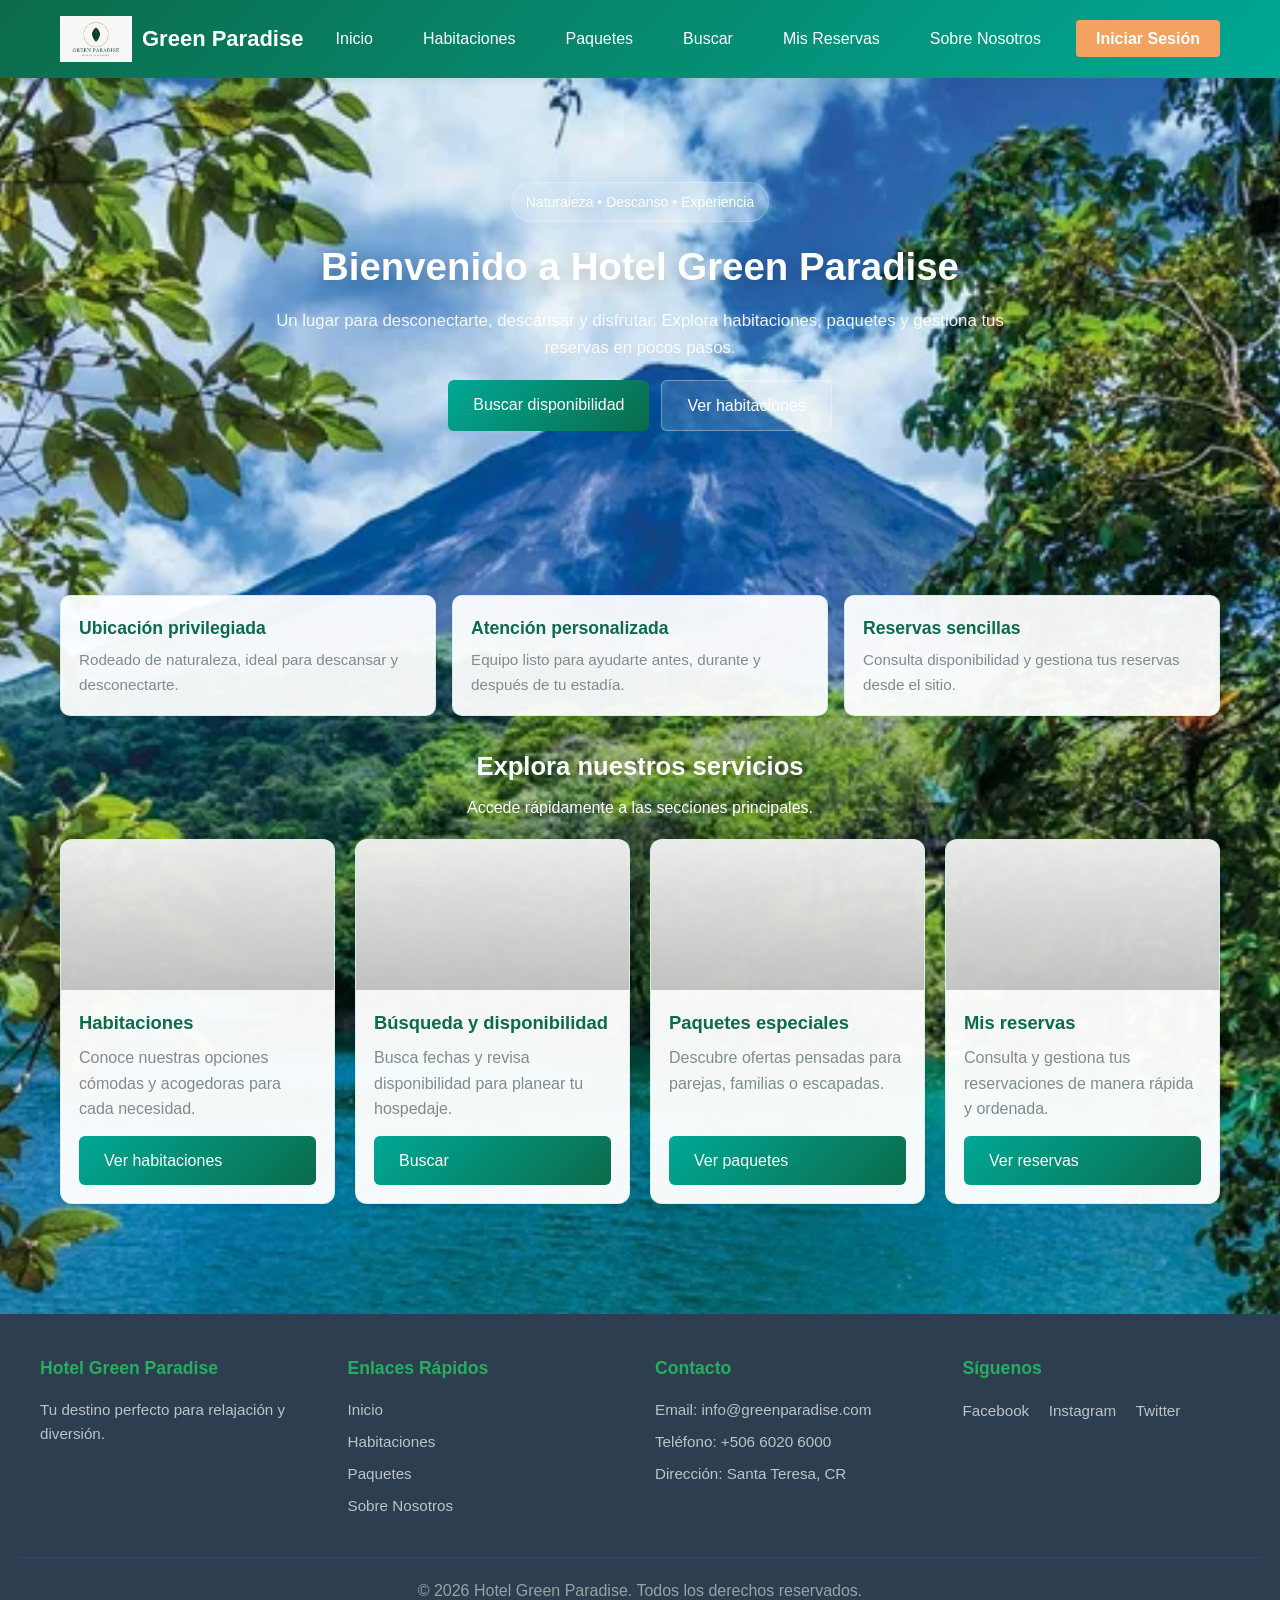
==== commit 855612c8: "INCORPORACION DE DASHBOARD AL NAVBAR FUNCIONANDO" ====
--- a/index.html
+++ b/index.html
@@ -25,6 +25,7 @@
         <li><a href="pages/buscador.html">Buscar</a></li>
         <li><a href="pages/mi-reserva.html">Mis Reservas</a></li>
         <li><a href="pages/sobre-nosotros.html">Sobre Nosotros</a></li>
+        <li id="navDashboardItem" style="display: none;"><a href="dashboard/dashboard.html">Dashboard</a></li>
         
         <!-- Este botón lo cambia main.js según exista sesión o no -->
         <li><a href="login.html" class="btn-login" id="navAuth">Iniciar Sesión</a></li>
@@ -38,14 +39,12 @@
     <div class="hero__overlay"></div>
 
     <div class="hero__content">
-      <div class="hero__headline-box">
-        <p class="hero__tag">Naturaleza • Descanso • Experiencia</p>
-        <h1 class="hero__title">Bienvenido a Hotel Green Paradise</h1>
-        <p class="hero__text">
-          Un lugar para desconectarte, descansar y disfrutar. Explora habitaciones, paquetes y gestiona tus reservas
-          en pocos pasos.
-        </p>
-      </div>
+      <p class="hero__tag">Naturaleza • Descanso • Experiencia</p>
+      <h1 class="hero__title">Bienvenido a Hotel Green Paradise</h1>
+      <p class="hero__text">
+        Un lugar para desconectarte, descansar y disfrutar. Explora habitaciones, paquetes y gestiona tus reservas
+        en pocos pasos.
+      </p>
 
       <div class="hero__actions">
         <a href="pages/buscador.html" class="btn">Buscar disponibilidad</a>
@@ -88,7 +87,7 @@
         <!-- Card 1 -->
         <article class="card-pro">
           <div class="card-pro__img"
-            style="background-image:url('https://i.pinimg.com/1200x/f5/b3/8a/f5b38a87e77a0d61be055674be456743.jpg');">
+               style="background-image:url('assets/img/index-habitaciones.jpg');">
           </div>
           <div class="card-pro__body">
             <h3>Habitaciones</h3>
@@ -100,7 +99,7 @@
         <!-- Card 2 -->
         <article class="card-pro">
           <div class="card-pro__img"
-            style="background-image:url('https://tse3.mm.bing.net/th/id/OIP.rkg5P47nlXWS-Pm62ENqwwHaE8?rs=1&pid=ImgDetMain&o=7&rm=3');">
+               style="background-image:url('assets/img/index-buscar.jpg');">
           </div>
           <div class="card-pro__body">
             <h3>Búsqueda y disponibilidad</h3>
@@ -112,7 +111,7 @@
         <!-- Card 3 -->
         <article class="card-pro">
           <div class="card-pro__img"
-            style="background-image:url('https://traveler.marriott.com/es/wp-content/uploads/sites/2/2023/03/AK_NASCT_Coral_Atlantis_Rapids_River_1920x1080.jpg');">
+               style="background-image:url('assets/img/index-paquetes.jpg');">
           </div>
           <div class="card-pro__body">
             <h3>Paquetes especiales</h3>
@@ -124,7 +123,7 @@
         <!-- Card 4 -->
         <article class="card-pro">
           <div class="card-pro__img"
-            style="background-image:url('https://puntacana-bavaro.com/wp-content/uploads/2023/06/recepcionista_hotel.jpg');">
+               style="background-image:url('assets/img/index-reservas.jpg');">
           </div>
           <div class="card-pro__body">
             <h3>Mis reservas</h3>
@@ -138,28 +137,28 @@
 
   </main>
 
-  <footer class="footer">
+<footer class="footer">
     <div class="footer-content">
-      <div class="footer-section">
-        <h4>Hotel Green Paradise</h4>
-        <p>Tu destino perfecto para relajación y diversión.</p>
-      </div>
-      <div class="footer-section">
-        <h4>Enlaces Rápidos</h4>
-        <ul>
-          <li><a href="index.html">Inicio</a></li>
-          <li><a href="pages/habitaciones.html">Habitaciones</a></li>
-          <li><a href="pages/paquetes.html">Paquetes</a></li>
-          <li><a href="pages/sobre-nosotros.html">Sobre Nosotros</a></li>
-        </ul>
-      </div>
-      <div class="footer-section">
-        <h4>Contacto</h4>
-        <p>Email: info@greenparadise.com</p>
-        <p>Teléfono: +506 6020 6000</p>
-        <p>Dirección: La Fortuna, Costa Rica</p>
-      </div>
-      <div class="footer-section">
+        <div class="footer-section">
+            <h4>Hotel Green Paradise</h4>
+            <p>Tu destino perfecto para relajación y diversión.</p>
+        </div>
+        <div class="footer-section">
+            <h4>Enlaces Rápidos</h4>
+            <ul>
+                <li><a href="index.html">Inicio</a></li>
+                <li><a href="pages/habitaciones.html">Habitaciones</a></li>
+                <li><a href="pages/paquetes.html">Paquetes</a></li>
+                <li><a href="pages/sobre-nosotros.html">Sobre Nosotros</a></li>
+            </ul>
+        </div>
+        <div class="footer-section">
+            <h4>Contacto</h4>
+            <p>Email: info@greenparadise.com</p>
+            <p>Teléfono: +506 6020 6000</p>
+            <p>Dirección: Santa Teresa, CR</p>
+        </div>
+        <div class="footer-section">
                 <h4>Síguenos</h4>
                 <a href="https://www.facebook.com/login/" class="social-link">Facebook</a>
                 <a href="https://www.instagram.com/accounts/login/" class="social-link">Instagram</a>
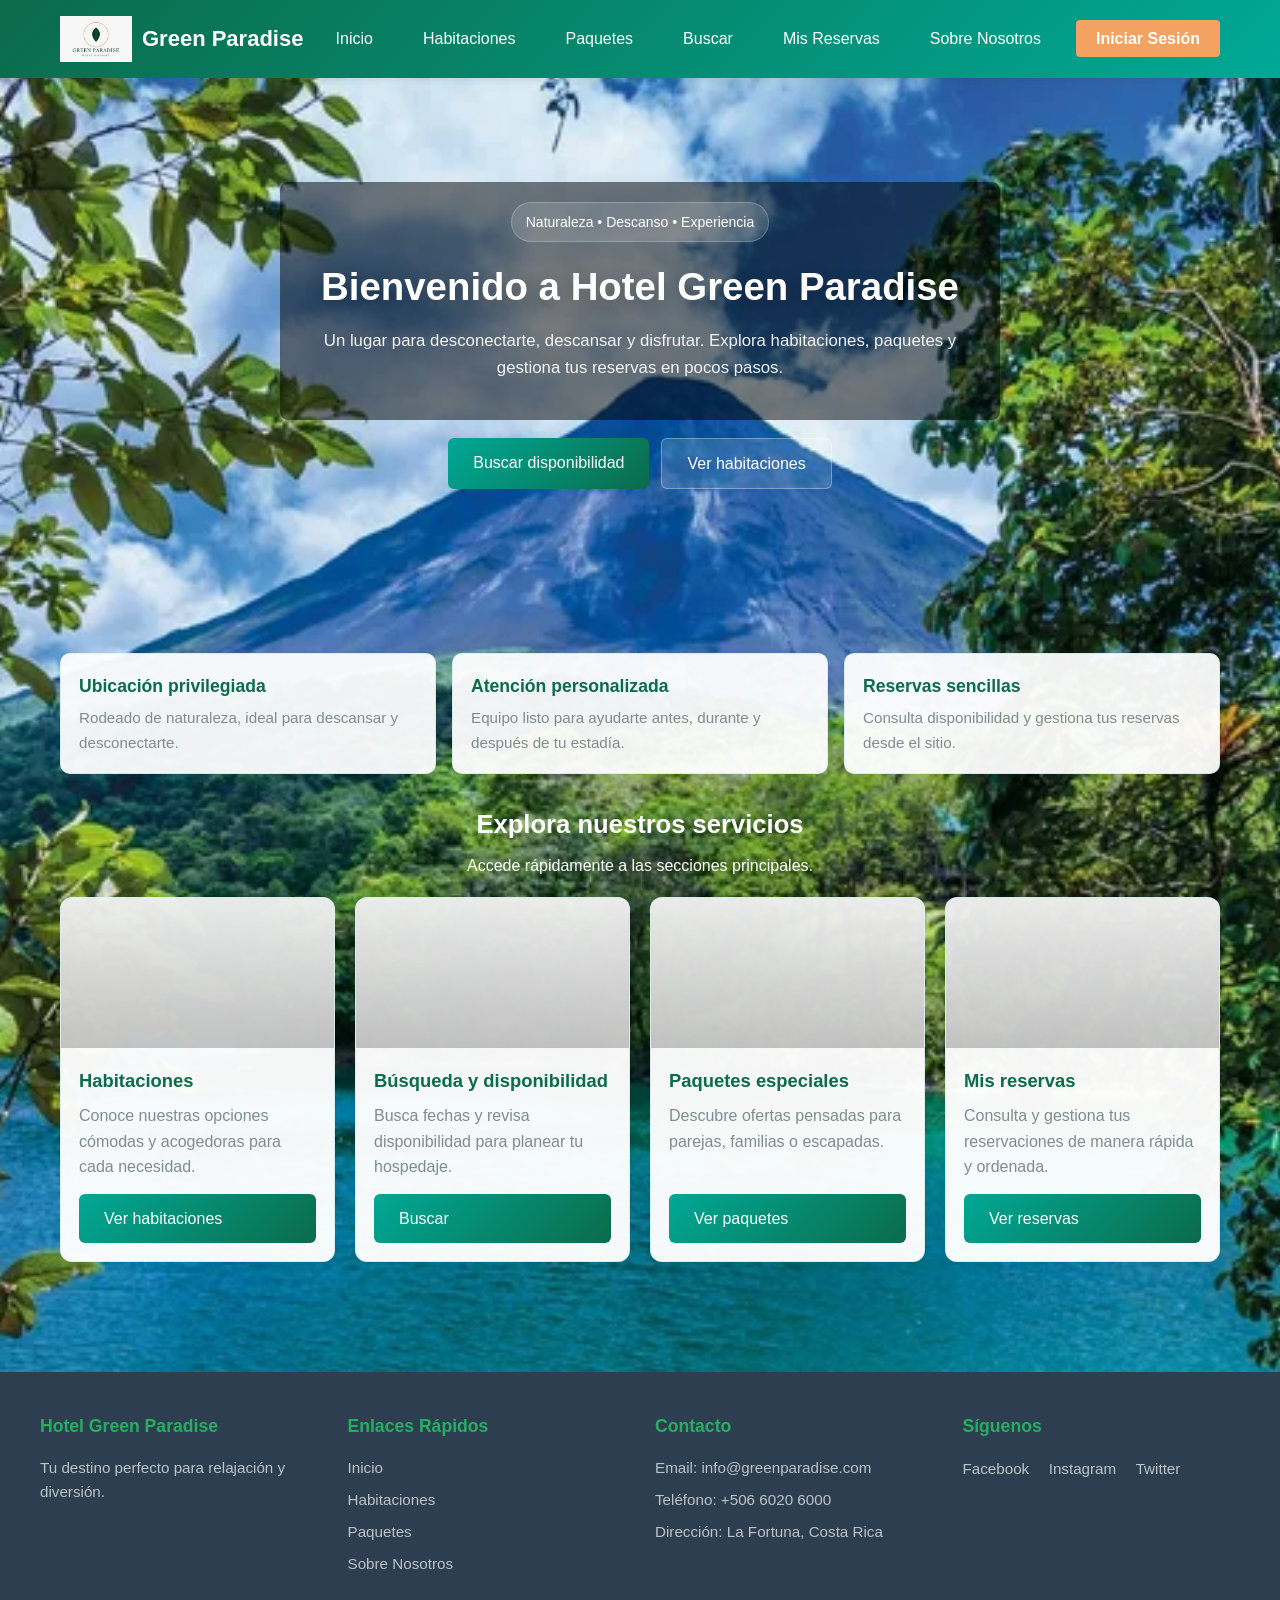
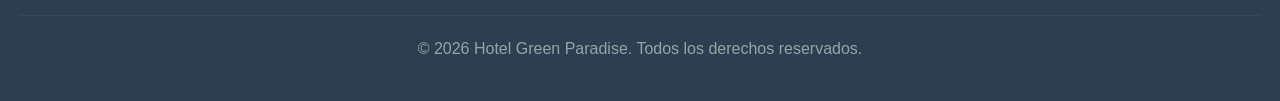
==== commit 10814563: "Merge pull request #6 from alonsovch08/mis-cambios Integrar cambios de mis-cambios a main" ====
--- a/index.html
+++ b/index.html
@@ -39,12 +39,14 @@
     <div class="hero__overlay"></div>
 
     <div class="hero__content">
-      <p class="hero__tag">Naturaleza • Descanso • Experiencia</p>
-      <h1 class="hero__title">Bienvenido a Hotel Green Paradise</h1>
-      <p class="hero__text">
-        Un lugar para desconectarte, descansar y disfrutar. Explora habitaciones, paquetes y gestiona tus reservas
-        en pocos pasos.
-      </p>
+      <div class="hero__headline-box">
+        <p class="hero__tag">Naturaleza • Descanso • Experiencia</p>
+        <h1 class="hero__title">Bienvenido a Hotel Green Paradise</h1>
+        <p class="hero__text">
+          Un lugar para desconectarte, descansar y disfrutar. Explora habitaciones, paquetes y gestiona tus reservas
+          en pocos pasos.
+        </p>
+      </div>
 
       <div class="hero__actions">
         <a href="pages/buscador.html" class="btn">Buscar disponibilidad</a>
@@ -87,7 +89,7 @@
         <!-- Card 1 -->
         <article class="card-pro">
           <div class="card-pro__img"
-               style="background-image:url('assets/img/index-habitaciones.jpg');">
+            style="background-image:url('https://i.pinimg.com/1200x/f5/b3/8a/f5b38a87e77a0d61be055674be456743.jpg');">
           </div>
           <div class="card-pro__body">
             <h3>Habitaciones</h3>
@@ -99,7 +101,7 @@
         <!-- Card 2 -->
         <article class="card-pro">
           <div class="card-pro__img"
-               style="background-image:url('assets/img/index-buscar.jpg');">
+            style="background-image:url('https://tse3.mm.bing.net/th/id/OIP.rkg5P47nlXWS-Pm62ENqwwHaE8?rs=1&pid=ImgDetMain&o=7&rm=3');">
           </div>
           <div class="card-pro__body">
             <h3>Búsqueda y disponibilidad</h3>
@@ -111,7 +113,7 @@
         <!-- Card 3 -->
         <article class="card-pro">
           <div class="card-pro__img"
-               style="background-image:url('assets/img/index-paquetes.jpg');">
+            style="background-image:url('https://traveler.marriott.com/es/wp-content/uploads/sites/2/2023/03/AK_NASCT_Coral_Atlantis_Rapids_River_1920x1080.jpg');">
           </div>
           <div class="card-pro__body">
             <h3>Paquetes especiales</h3>
@@ -123,7 +125,7 @@
         <!-- Card 4 -->
         <article class="card-pro">
           <div class="card-pro__img"
-               style="background-image:url('assets/img/index-reservas.jpg');">
+            style="background-image:url('https://puntacana-bavaro.com/wp-content/uploads/2023/06/recepcionista_hotel.jpg');">
           </div>
           <div class="card-pro__body">
             <h3>Mis reservas</h3>
@@ -137,28 +139,28 @@
 
   </main>
 
-<footer class="footer">
+  <footer class="footer">
     <div class="footer-content">
-        <div class="footer-section">
-            <h4>Hotel Green Paradise</h4>
-            <p>Tu destino perfecto para relajación y diversión.</p>
-        </div>
-        <div class="footer-section">
-            <h4>Enlaces Rápidos</h4>
-            <ul>
-                <li><a href="index.html">Inicio</a></li>
-                <li><a href="pages/habitaciones.html">Habitaciones</a></li>
-                <li><a href="pages/paquetes.html">Paquetes</a></li>
-                <li><a href="pages/sobre-nosotros.html">Sobre Nosotros</a></li>
-            </ul>
-        </div>
-        <div class="footer-section">
-            <h4>Contacto</h4>
-            <p>Email: info@greenparadise.com</p>
-            <p>Teléfono: +506 6020 6000</p>
-            <p>Dirección: Santa Teresa, CR</p>
-        </div>
-        <div class="footer-section">
+      <div class="footer-section">
+        <h4>Hotel Green Paradise</h4>
+        <p>Tu destino perfecto para relajación y diversión.</p>
+      </div>
+      <div class="footer-section">
+        <h4>Enlaces Rápidos</h4>
+        <ul>
+          <li><a href="index.html">Inicio</a></li>
+          <li><a href="pages/habitaciones.html">Habitaciones</a></li>
+          <li><a href="pages/paquetes.html">Paquetes</a></li>
+          <li><a href="pages/sobre-nosotros.html">Sobre Nosotros</a></li>
+        </ul>
+      </div>
+      <div class="footer-section">
+        <h4>Contacto</h4>
+        <p>Email: info@greenparadise.com</p>
+        <p>Teléfono: +506 6020 6000</p>
+        <p>Dirección: La Fortuna, Costa Rica</p>
+      </div>
+      <div class="footer-section">
                 <h4>Síguenos</h4>
                 <a href="https://www.facebook.com/login/" class="social-link">Facebook</a>
                 <a href="https://www.instagram.com/accounts/login/" class="social-link">Instagram</a>
